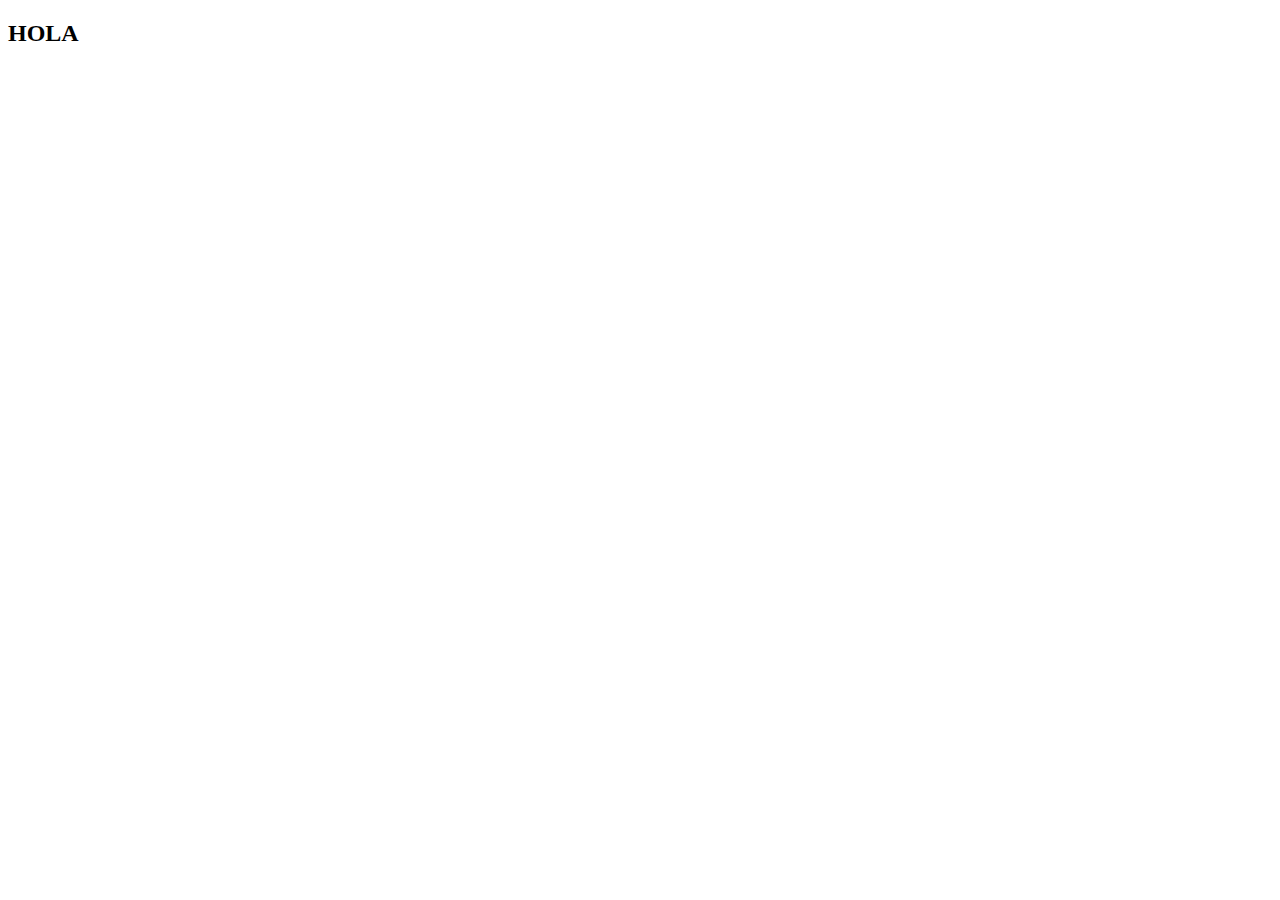
==== index.html @ 03eda286 "Agregando texto a html" ====
<!DOCTYPE html>
<html lang="en">
<head>
    <meta charset="UTF-8">
    <meta http-equiv="X-UA-Compatible" content="IE=edge">
    <meta name="viewport" content="width=device-width, initial-scale=1.0">
    <title>Document</title>
</head>
<body>
   <h2>HOLA</h2>
</body>
</html>
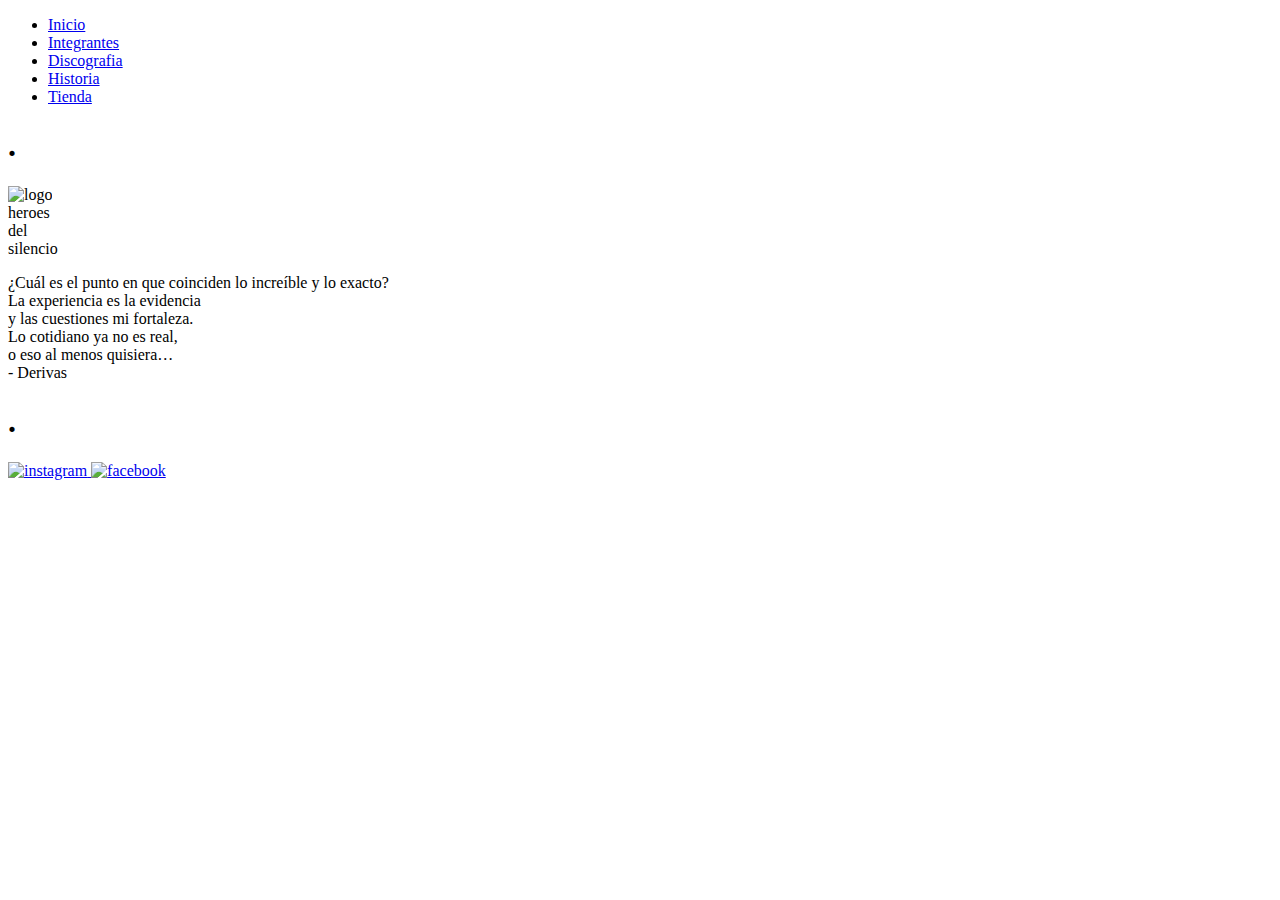
==== commit 60a856ff: "Version-1" ====
--- a/index.html
+++ b/index.html
@@ -1,12 +1,53 @@
 <!DOCTYPE html>
-<html lang="en">
-<head>
-    <meta charset="UTF-8">
-    <meta http-equiv="X-UA-Compatible" content="IE=edge">
+<html>
+  <head>
+    <meta charset="utf-8">
+    <title>Inicio</title>
+    <link rel="shortcut icon" href="images/logo_2.png" type="images/logo_2.png">
+    <link href="https://cdn.jsdelivr.net/npm/bootstrap@5.1.3/dist/css/bootstrap.min.css" rel="stylesheet" integrity="sha384-1BmE4kWBq78iYhFldvKuhfTAU6auU8tT94WrHftjDbrCEXSU1oBoqyl2QvZ6jIW3" crossorigin="anonymous">
+    <link rel="preconnect" href="https://fonts.gstatic.com" crossorigin>
+    <link rel="stylesheet" href="css/style.css">
+    <link rel="preconnect" href="https://fonts.googleapis.com">
     <meta name="viewport" content="width=device-width, initial-scale=1.0">
-    <title>Document</title>
-</head>
-<body>
-   <h2>HOLA</h2>
-</body>
+    <link href="https://fonts.googleapis.com/css2?family=Akshar:wght@300&family=Bebas+Neue&family=M+PLUS+1p:wght@100&family=Playfair+Display+SC:ital@1&display=swap" rel="stylesheet">
+  </head>
+  <body class="index__body">
+    <header class="index__header">
+        <nav>
+            <ul class="header__lista">
+                <li class="header__item"><a href="index.html" class="header__link"> Inicio </a></li>
+                <li class="header__item"><a href="pages/integrantes.html" class="header__link"> Integrantes </a></li>
+                <li class="header__item"><a href="pages/discografia.html" class="header__link"> Discografia </a></li>
+                <li class="header__item"><a href="pages/historia.html" class="header__link"> Historia </a></li>
+                <li class="header__item"><a href="pages/contacto_suscripcion.html" class="header__link"> Tienda  </a></li>
+            </ul>
+        </nav>
+    </header>
+    <h1 class="index__decoracion">.</h1>
+    <main class="index__main"> 
+      <div class="logo">
+        <img src="images/logo_2.png" alt="logo" class="logo__img">
+      </div>
+      <section class="titulo">
+       <div>heroes</div>
+       <div>del</div>
+       <div>silencio</div>
+      </section>
+      <p class="frase">
+        ¿Cuál es el punto en que coinciden lo increíble y lo exacto?<br> 
+        La experiencia es la evidencia <br> y las cuestiones mi fortaleza. <br>
+       Lo cotidiano ya no es real, <br> o eso al menos quisiera… <br> - Derivas
+      </p>
+    </main>
+    <h1 class="index__decoracion2">.</h1>
+    <footer class="index__footer">
+      <a href="https://www.instagram.com/augustoaltube/" target="blanck">
+        <img src="images/instagram_2.png" alt="instagram" width="50px">
+      </a>
+      <a href="https://www.facebook.com" target="blanck">
+        <img src="images/facebook_3.png" alt="facebook" width="50px">
+      </a>
+    </footer>
+    <script src="https://cdn.jsdelivr.net/npm/bootstrap@5.1.3/dist/js/bootstrap.bundle.min.js" integrity="sha384-ka7Sk0Gln4gmtz2MlQnikT1wXgYsOg+OMhuP+IlRH9sENBO0LRn5q+8nbTov4+1p" crossorigin="anonymous"></script>
+  </body>
 </html>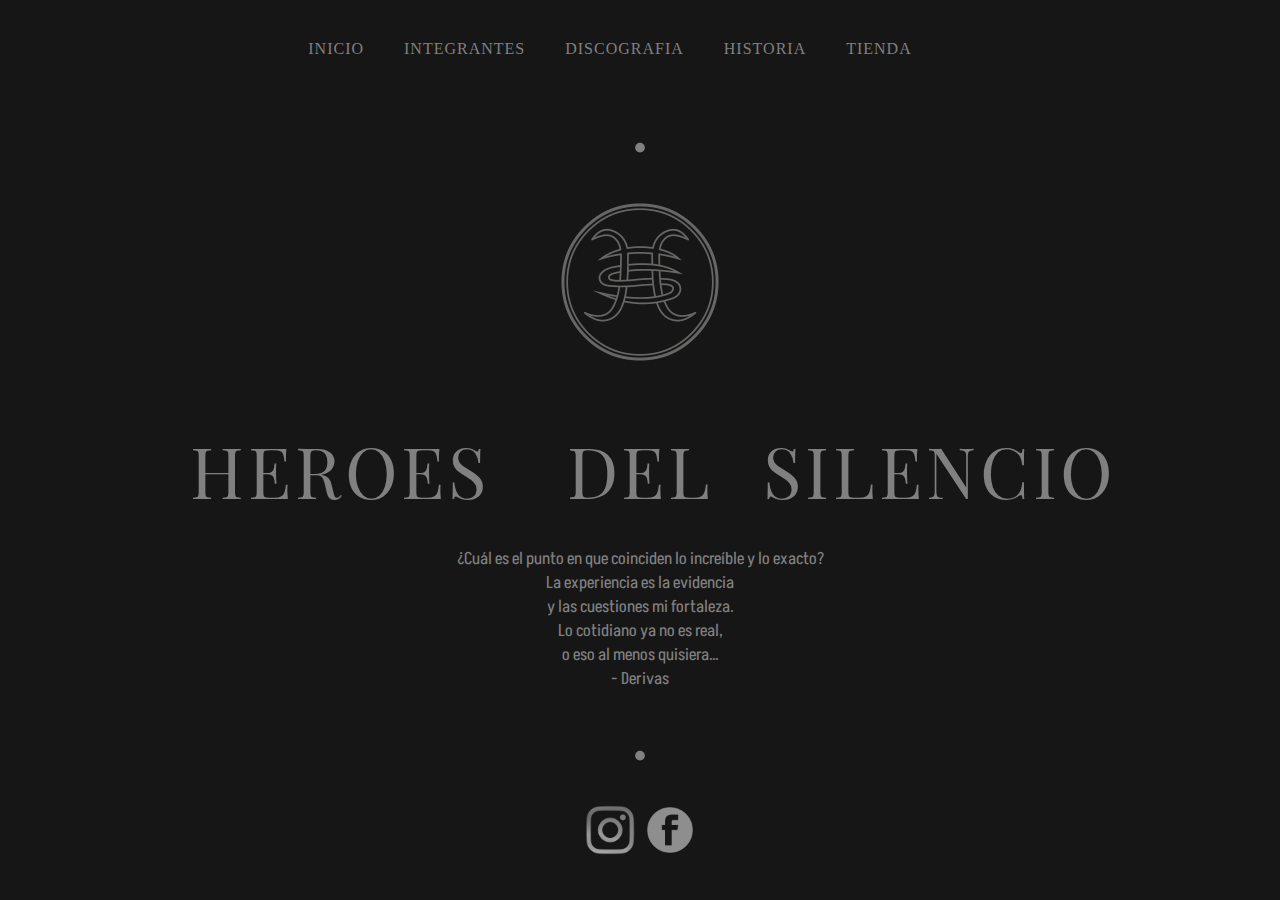
==== commit 350c8bf3: "Version 12/05 2" ====
--- a/index.html
+++ b/index.html
@@ -12,42 +12,57 @@
     <link href="https://fonts.googleapis.com/css2?family=Akshar:wght@300&family=Bebas+Neue&family=M+PLUS+1p:wght@100&family=Playfair+Display+SC:ital@1&display=swap" rel="stylesheet">
   </head>
   <body class="index__body">
+   <div class="container">
     <header class="index__header">
-        <nav>
-            <ul class="header__lista">
-                <li class="header__item"><a href="index.html" class="header__link"> Inicio </a></li>
-                <li class="header__item"><a href="pages/integrantes.html" class="header__link"> Integrantes </a></li>
-                <li class="header__item"><a href="pages/discografia.html" class="header__link"> Discografia </a></li>
-                <li class="header__item"><a href="pages/historia.html" class="header__link"> Historia </a></li>
-                <li class="header__item"><a href="pages/contacto_suscripcion.html" class="header__link"> Tienda  </a></li>
-            </ul>
-        </nav>
-    </header>
-    <h1 class="index__decoracion">.</h1>
-    <main class="index__main"> 
-      <div class="logo">
-        <img src="images/logo_2.png" alt="logo" class="logo__img">
-      </div>
-      <section class="titulo">
-       <div>heroes</div>
-       <div>del</div>
-       <div>silencio</div>
-      </section>
-      <p class="frase">
-        ¿Cuál es el punto en que coinciden lo increíble y lo exacto?<br> 
-        La experiencia es la evidencia <br> y las cuestiones mi fortaleza. <br>
-       Lo cotidiano ya no es real, <br> o eso al menos quisiera… <br> - Derivas
-      </p>
-    </main>
-    <h1 class="index__decoracion2">.</h1>
-    <footer class="index__footer">
-      <a href="https://www.instagram.com/augustoaltube/" target="blanck">
-        <img src="images/instagram_2.png" alt="instagram" width="50px">
-      </a>
-      <a href="https://www.facebook.com" target="blanck">
-        <img src="images/facebook_3.png" alt="facebook" width="50px">
-      </a>
-    </footer>
+      <nav>
+          <ul class="header__lista">
+              <li class="header__item"><a href="index.html" class="header__link"> Inicio </a></li>
+              <li class="header__item"><a href="pages/integrantes.html" class="header__link"> Integrantes </a></li>
+              <li class="header__item"><a href="pages/discografia.html" class="header__link"> Discografia </a></li>
+              <li class="header__item"><a href="pages/historia.html" class="header__link"> Historia </a></li>
+              <li class="header__item"><a href="pages/contacto_suscripcion.html" class="header__link"> Tienda  </a></li>
+          </ul>
+      </nav>
+  </header>
+   </div>
+    <div class="container">
+      <h1 class="index__decoracion">.</h1>
+    </div>
+    <div class="container">
+      <main class="index__main"> 
+        <div class="logo">
+          <img src="images/logo_2.png" alt="logo" class="logo__img">
+        </div>
+        <section class="titulo">
+         <div>heroes</div>
+         <div>del</div>
+         <div>silencio</div>
+        </section>
+        <div class="container">
+          <p class="frase">
+            ¿Cuál es el punto en que coinciden lo increíble y lo exacto?<br> 
+            La experiencia es la evidencia <br> y las cuestiones mi fortaleza. <br>
+           Lo cotidiano ya no es real, <br> o eso al menos quisiera… <br> - Derivas
+          </p>
+        </div>
+      </main>
+    </div>
+    
+    <div class="container">
+      <h1 class="index__decoracion2">.</h1>
+    </div>
+
+    <div class="container">
+      <footer class="index__footer">
+        <a href="https://www.instagram.com/augustoaltube/" target="blanck">
+          <img src="images/instagram_2.png" alt="instagram" width="50px">
+        </a>
+        <a href="https://www.facebook.com" target="blanck">
+          <img src="images/facebook_3.png" alt="facebook" width="50px">
+        </a>
+      </footer>
+    </div>
+    
     <script src="https://cdn.jsdelivr.net/npm/bootstrap@5.1.3/dist/js/bootstrap.bundle.min.js" integrity="sha384-ka7Sk0Gln4gmtz2MlQnikT1wXgYsOg+OMhuP+IlRH9sENBO0LRn5q+8nbTov4+1p" crossorigin="anonymous"></script>
   </body>
 </html>--- a/css/style.css
+++ b/css/style.css
@@ -0,0 +1,475 @@
+* {
+    margin: 0;
+    padding: 0;
+    box-sizing: border-box;
+}
+.index__body {
+    background-color: rgba(22,22,22,255);
+    display: grid;
+    grid-template-columns: repeat(1);
+    grid-template-rows: 1 , 1 , 1 , 1 , 1;
+    grid-template-areas: 'espacio1'
+                         'espacio2'
+                         'espacio3'
+                         'espacio4'
+                         'espacio5';
+}
+.index__header {
+    display: flex;
+    justify-content: center;
+    transform: translate(-30px);
+    grid-area:espacio1;
+}
+.index__decoracion {
+    color: grey;
+    font-size: 60px;
+    text-align: center;
+    grid-area: espacio2;
+}
+.index__main {
+    grid-area: espacio3;
+}
+.index__decoracion2 {
+    color: grey;
+    font-size: 60px;
+    text-align: center;
+    grid-area: espacio4;
+}
+.index__footer {
+    display: flex;
+    justify-content: center;
+    margin-top: 30px;
+    margin-bottom: 30px;
+    grid-area: espacio5;
+}
+.index__footer a {
+    margin-right: 5px;
+    margin-left: 5px;
+    transition: 2s;
+}
+.index__footer a:hover {
+transform: scale(1.15);
+}
+.body {
+    background-color: rgba(22,22,22,255);
+    min-height: 100vh;
+    display: grid;
+    grid-template-columns: 1;
+    grid-template-rows: 5;
+}
+.header {
+    display: flex;
+    justify-content: center;
+    transform: translate(-30px);
+}
+.header__lista {
+    display: flex;
+}
+.header__lista li:hover{
+    transform: scale(1.1);
+}
+.header__item {
+    list-style: none;
+    margin-top: 40px;   
+    margin-left: 15px;
+    margin-right: 15px;
+    margin-bottom: 40px;
+    transition: 2s;
+}
+.header__link {
+    color: grey;
+    font-size: 16px;
+    letter-spacing: 1px;
+    text-transform: uppercase;
+    text-decoration: none;
+    padding: 5px;
+    transition: 2s;
+    /*text-shadow: 0 0 5px white;*/
+}
+.logo {
+    margin-top: 15px;
+    margin-bottom: 40px;
+    display: flex;
+    justify-content: center;
+}
+.logo__img{
+    transition: 2s;
+    width: 200px
+}
+.logo__img:hover{
+    transform: scale(1.1);
+}
+.titulo {
+    margin-top: 15px;
+    margin-bottom: 30px;
+    max-width: 100%;
+    display: grid;
+    justify-content: center;
+    grid-template-columns: 400px 200px 400px;
+    grid-template-rows: 1fr;
+    align-items: center;
+    text-align: center;
+    color: gray;
+    font-size: 71px;
+    text-transform: uppercase;
+    letter-spacing: 4px;
+    font-family: 'Playfair Display SC', serif;
+}
+.frase {
+    display: flex;
+    justify-content: center;
+    color: gray;
+    font-family: 'Akshar', sans-serif;
+    font-size: 17px;
+    text-align: center;
+    margin-bottom: 15px;
+}
+.decoracion {
+    color: grey;
+    font-size: 60px;
+    text-align: center;
+}
+.footer {
+    display: flex;
+    justify-content: center;
+    margin-top: 30px;
+    margin-bottom: 30px;
+    
+}
+.footer a {
+    margin-right: 5px;
+    margin-left: 5px;
+    transition: 2s;
+}
+.footer a:hover {
+transform: scale(1.15);
+}
+.integrantes {
+    display: flex;
+    flex-direction: column;
+    justify-content: center;
+    align-items: center;
+}
+.integrantes section {
+    height: auto;
+    width: 70%;
+    background-color: transparent;
+    border: solid gray;
+    border-radius: 16px;
+    margin: 20px;
+    color: gray;
+    overflow: hidden;
+}
+.integrantes section p {
+    font-size: 18px;
+    letter-spacing: 2px;
+    margin: 10px;
+    padding: 10px;
+}
+.integrantes section img {
+    max-width: 251px;
+    margin: 10px;
+    border: 1.5px solid gray;
+}
+.integrantes section h1 {
+    text-align: center;
+    font-size: 40px;
+    letter-spacing: 2px;
+    margin-top: 10px;
+}
+.enrique-2 {
+    float: right;
+}
+.enrique-3 {
+    float: left;
+}
+.enrique-4 {
+    float: right;
+}
+.juan-1 {
+    float: left;
+}
+.juan-2 {
+    float: right;
+}
+.alan-1 {
+    float: left;
+}
+.alan-2 {
+    float: right;
+}
+.alan-3 {
+    float: left;
+}
+.pedro-1{
+    float: right;
+}
+.pedro-2{
+    float: left;
+}
+.joaquin-1{
+    float: left;
+}
+.joaquin-2{
+    float: right;
+}
+.joaquin-3{
+    float: left;
+}
+.discos {
+    display: flex;
+    flex-direction: column;
+    justify-content: center;
+    align-items: center;
+}
+.discos section {
+    display: grid;
+    grid-template-columns: 1fr 1fr;
+    grid-template-rows: none;
+    
+    height: auto;
+    width: 80%;
+    background-color: transparent;
+    border: solid gray;
+    border-radius: 16px;
+    margin: 20px;
+    color: gray;
+    overflow: hidden;
+    letter-spacing: 2px;
+    font-size: 18px;
+}
+.discos section img {
+    max-width: 70%;
+    border: 1.5px solid gray;
+    margin: 10px;
+}
+.discos section ol {
+    
+    margin-bottom: 10px;
+    
+}
+.discos section div {
+    display: flex;
+    flex-direction: column;
+    align-items: center;
+    padding: 10px;
+    margin: 20px;
+}
+.historia {
+    display: flex;
+    justify-content: center;
+    align-items: center; 
+    min-height: 100%;
+}
+.historia section {
+    height: auto;
+    width: 80%;
+    background-color: transparent;
+    border: solid gray;
+    border-radius: 16px;
+    margin: 20px;
+    padding: 20px;
+    color: grey;
+    text-align: left;
+    letter-spacing: 2px;
+    font-size: 18px;
+}
+.historia section h1 {
+    font-weight: bold
+}
+.historia section h2 {
+    font-weight: bold
+}
+.historia section img {
+    max-width: 30%;
+    border: solid gray;
+}
+.banda-1 {
+    float: left;
+    margin-right: 5px;
+}
+.banda-2 {
+    float: right;
+    margin-left: 5px;
+}
+.banda-3 {
+    float: right;
+    margin-left: 5px;
+}
+.banda-4 {
+    float: left;
+    margin-right: 5px;
+}
+.banda-5 {
+    float: right;
+    margin-left: 5px;
+}
+.tienda {
+    display: flex;
+    justify-content: center;
+    align-items: center; 
+    min-height: 100%;
+}
+.tienda section {
+    display: grid;
+    grid-template-columns: 1fr 1fr 1fr;
+    grid-template-rows: 1fr 1fr 1fr;
+    column-gap: 10px;
+    row-gap: 10px;
+    padding: 10px;
+    height: 100%;
+    width: 70%;
+    background-color: transparent;
+    border: solid gray;
+    border-radius: 16px;
+    margin: 20px;
+    color: gray;
+    text-align: center;
+}
+.tienda__item {
+    display: flex;
+    justify-content: center;
+    align-items: center;
+}
+.producto {
+    object-fit: cover;
+    max-width: 80%;
+    border: solid gray;
+}
+@media screen and (max-width:910px) {
+    .body {
+        display: grid;
+        grid-template-columns: 1;
+        grid-template-rows: 5;
+    }
+    .decoracion {
+        align-self: center;
+    }
+    .titulo{
+        display: flex;
+        flex-direction: column;
+        font-size: 50px;
+        margin-top: 0px;
+        
+    }
+    .frase {
+        margin-bottom: 0pc;
+    }
+    .decoracion {
+        font-size: 40px;
+    }
+    .logo{
+        margin-bottom: 20px;
+    }
+    .logo__img {
+        width: 175px;
+    }
+    .header {
+        font-size: 15px;
+    }
+    .integrantes section img {
+        max-width: 150px;
+    }
+    .integrantes section {
+        width: 80%;
+    }
+    .tienda section {
+        display: grid;
+        grid-template-columns: 1fr 1fr;
+        grid-template-rows: 5;
+    }
+    .discos section {
+        display: flex;
+        flex-direction: column;
+        font-size: 12px;
+    }
+}
+
+@media (max-width: 645.98px){
+    .header {
+        min-width: 100%;
+    }
+    .header__link {
+        font-size: 12px;
+    }
+    .header__item {
+        margin-top: 20px;
+        margin-bottom: 20px;
+        margin-left: 5px;
+    }
+    .header__lista {
+        margin-top: 20px;
+    }
+    .integrantes section img {
+        max-width: 100px;
+    }
+    .integrantes section p {
+        font-size: 12px;
+    }
+    .integrantes section h1 {
+        font-size: 30px;
+    }
+    .integrantes section {
+        width: 80%;
+    }
+    .historia section {
+        font-size: 12px;
+    }
+    .historia section h2{
+        font-size: 14px;
+    }
+}
+@media (max-width: 500.98px){
+    .body {
+        display: grid;
+        grid-template-columns: 1;
+        grid-template-rows: 5;
+    }
+    .header__item {
+        margin-top: 10px;
+        margin-bottom: 0px;
+        margin-left: 0px;
+        margin-right: 3px;
+    }
+    .header__link {
+        font-size: 12px;
+    }
+    .logo__img {
+        width: 100px;
+    }
+    .titulo {
+        font-size: 40px;
+    }
+    .frase {
+        font-size: 15px;
+    }
+    .header__lista {
+        flex-direction: column;
+        align-items: center;
+        transform: translate(10px);
+        margin-bottom: 10px;
+
+    }
+    .integrantes section h1 {
+        font-size: 20px;
+    }
+    .integrantes section p {
+        font-size: 10px;
+    }
+    .integrantes section img {
+        max-width: 70px;
+        margin: 5px;
+    }
+    .integrantes section {
+        width: 80%;
+    }
+    .tienda section {
+        display: grid;
+        grid-template-columns: 1fr;
+        grid-template-rows: 9;
+    }
+    .producto {
+        width: 60%;
+    }
+}
+
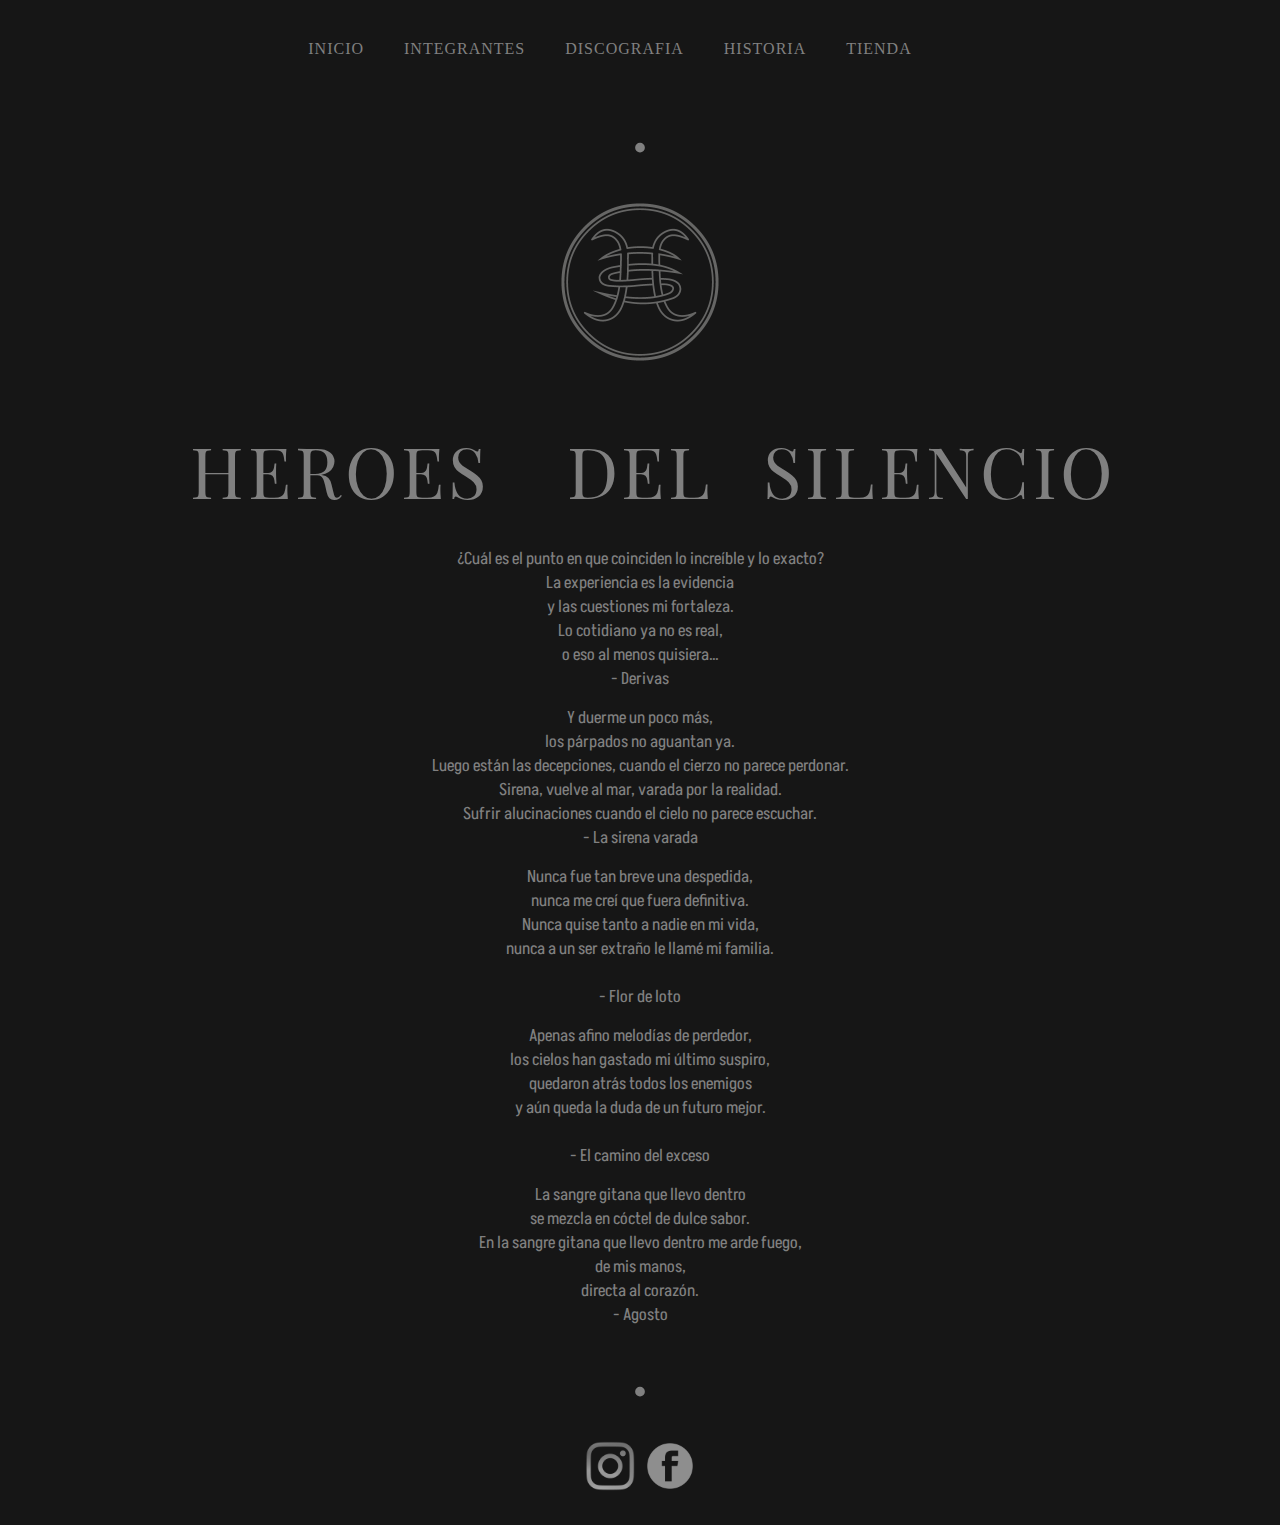
==== commit 888d8b64: "version 19/05/22" ====
--- a/index.html
+++ b/index.html
@@ -39,11 +39,52 @@
          <div>silencio</div>
         </section>
         <div class="container">
-          <p class="frase">
-            ¿Cuál es el punto en que coinciden lo increíble y lo exacto?<br> 
-            La experiencia es la evidencia <br> y las cuestiones mi fortaleza. <br>
-           Lo cotidiano ya no es real, <br> o eso al menos quisiera… <br> - Derivas
-          </p>
+          <div id="carrusel de texto index" class="carousel slide" data-bs-ride="carousel">
+            <div class="carousel-inner">
+              <div class="carousel-item active">
+                <p class="frase">
+                  ¿Cuál es el punto en que coinciden lo increíble y lo exacto?<br> 
+                  La experiencia es la evidencia <br> y las cuestiones mi fortaleza. <br>
+                 Lo cotidiano ya no es real, <br> o eso al menos quisiera… <br> - Derivas
+                </p>
+              </div>
+              <div class="carousel-item">
+                <p class="frase">
+                  Y duerme un poco más,<br> los párpados no aguantan ya. <br> Luego están las decepciones,
+                   cuando el cierzo no parece perdonar. <br> Sirena, vuelve al mar, varada por la realidad. <br>
+                    Sufrir alucinaciones cuando el cielo no parece escuchar. <br> - La sirena varada
+                </p>
+              </div>
+              <div class="carousel-item">
+                <p class="frase">
+                  Nunca fue tan breve una despedida,<br>
+                  nunca me creí que fuera definitiva. <br>
+                  Nunca quise tanto a nadie en mi vida,<br> 
+                  nunca a un ser extraño le llamé mi familia. <br><br> 
+                  - Flor de loto
+                </p>
+              </div>
+              <div class="carousel-item">
+                <p class="frase">
+                  Apenas afino melodías de perdedor,<br>
+                  los cielos han gastado mi último suspiro,<br>
+                  quedaron atrás todos los enemigos <br>
+                  y aún queda la duda de un futuro mejor. <br> <br>
+                  - El camino del exceso <br>
+                </p>
+              </div>
+              <div class="carousel-item">
+                <p class="frase">
+                  La sangre gitana que llevo dentro <br>
+                  se mezcla en cóctel de dulce sabor. <br>
+                  En la sangre gitana que llevo dentro me arde fuego, <br>
+                  de mis manos, <br>
+                  directa al corazón. <br>
+                  - Agosto <br>
+                </p>
+              </div>
+            </div>
+          </div>
         </div>
       </main>
     </div>
